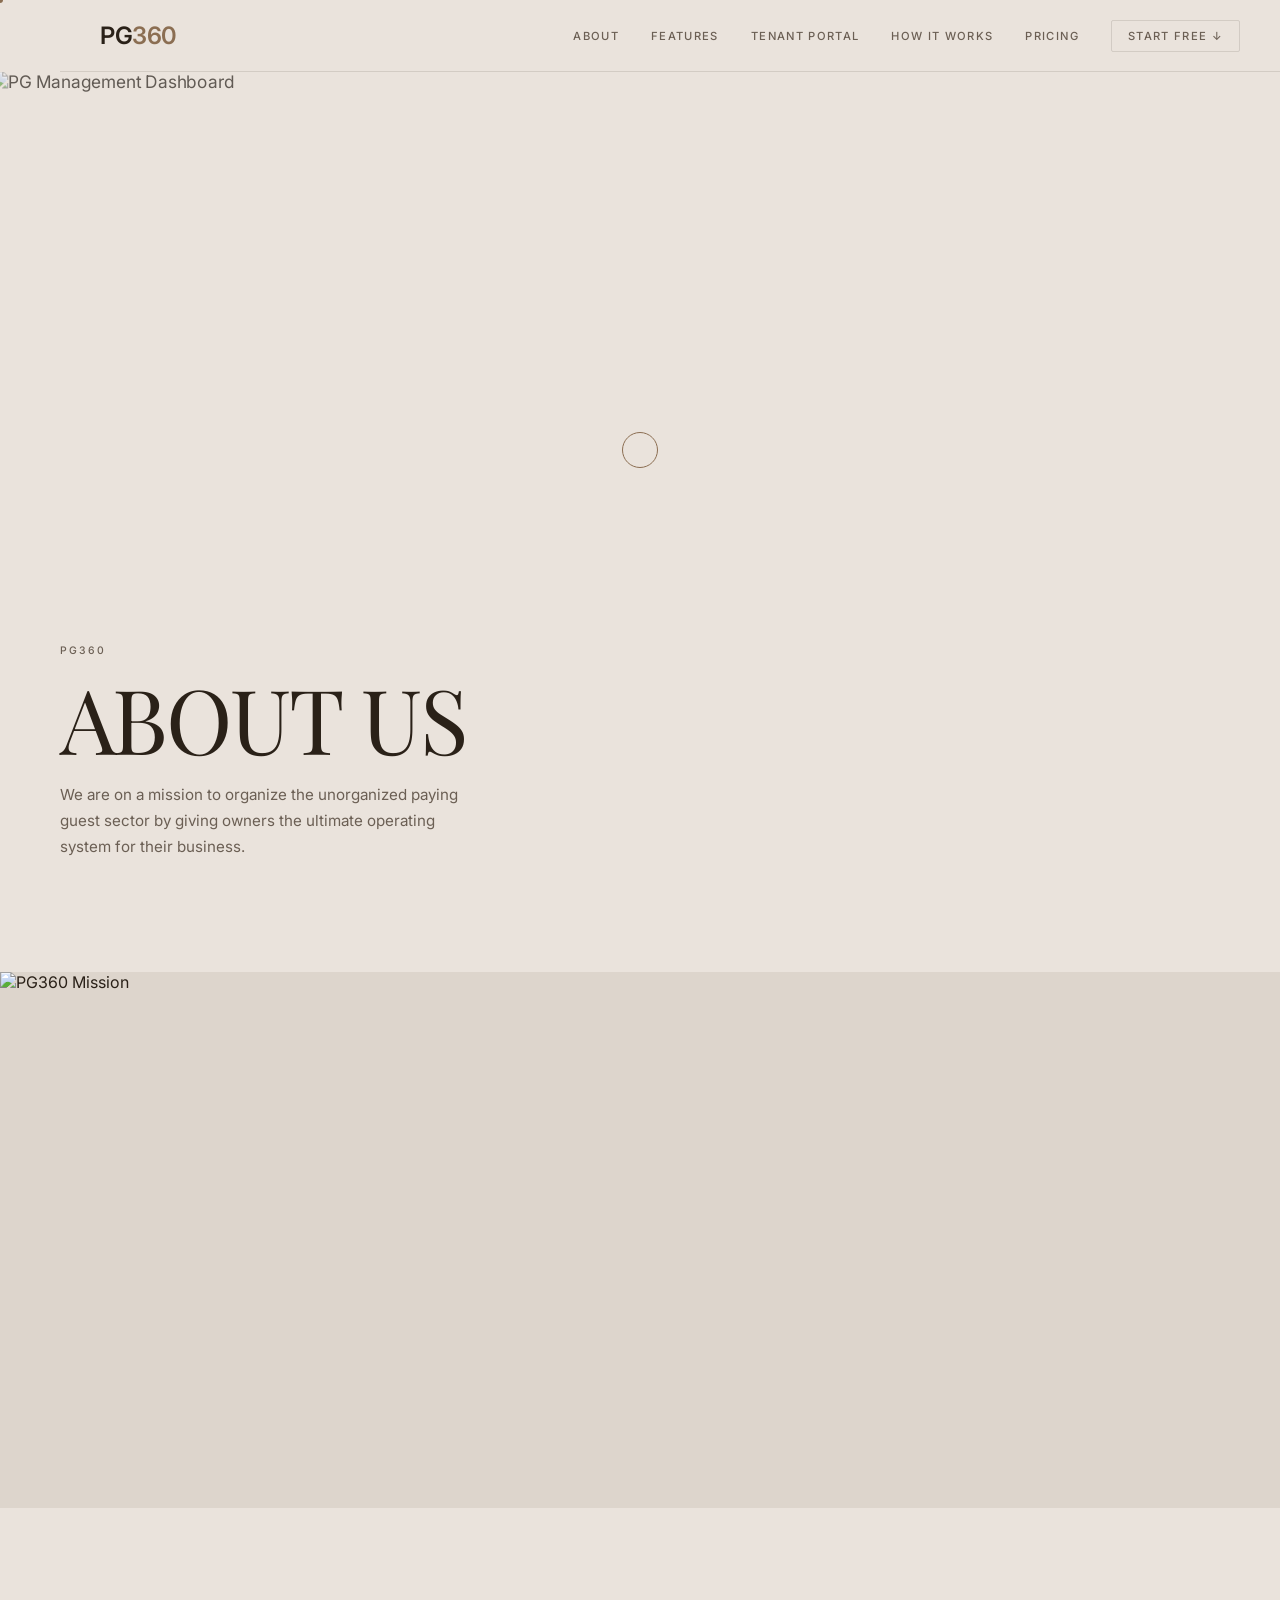
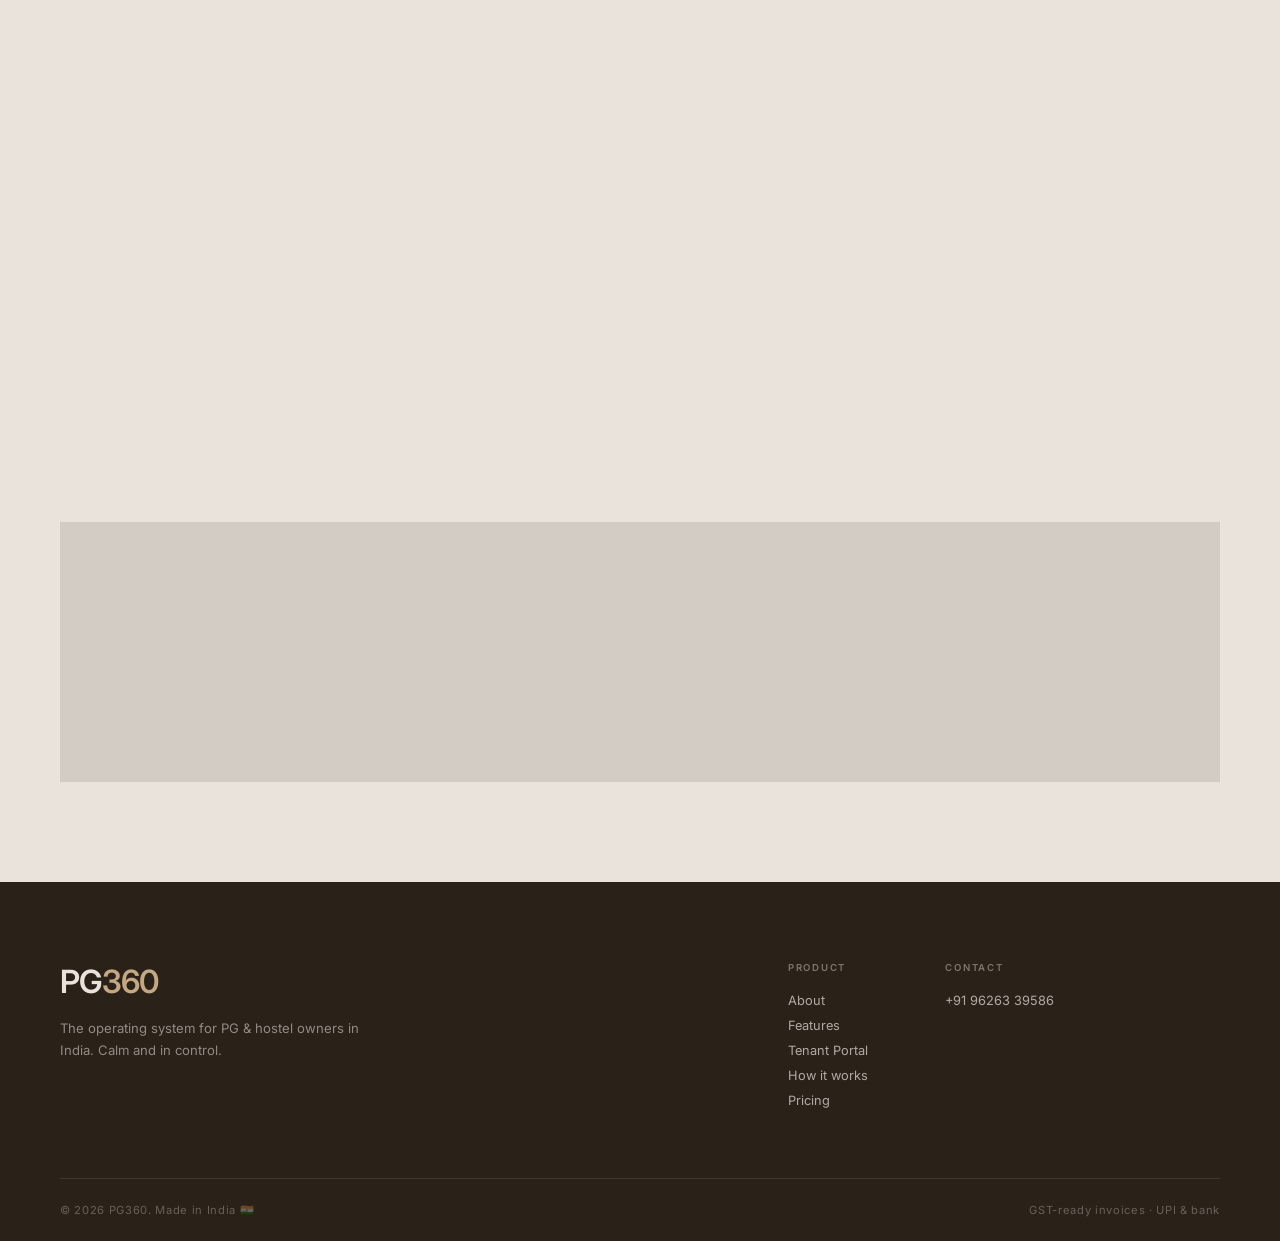
==== about.html @ a764a985 "Add files via upload" ====
<!DOCTYPE html>
<html lang="en">
<head>
  <meta charset="UTF-8">
  <meta name="viewport" content="width=device-width, initial-scale=1.0">
  <title>About Us — PG360 PG & Hostel Management</title>
  <meta name="description" content="Learn about PG360's mission to organize the unorganized PG sector by providing the best operating system for PG owners.">
  <link rel="preconnect" href="https://fonts.googleapis.com">
  <link rel="preconnect" href="https://fonts.gstatic.com" crossorigin>
  <link href="https://fonts.googleapis.com/css2?family=Inter:wght@300;400;500;600&family=Playfair+Display:wght@400;500;600&display=swap" rel="stylesheet">
  <link rel="stylesheet" href="style.css">
  <link rel="stylesheet" href="pages.css">
</head>
<body>

  <!-- Navigation -->
  <header class="navbar" id="navbar">
    <div class="nav-logo">
      <a href="index.html" id="nav-logo-link">PG<span>360</span></a>
    </div>
    <nav class="nav-links" id="nav-links">
      <a href="index.html#section-about" class="nav-link" id="nav-about">ABOUT</a>
      <a href="index.html#section-features" class="nav-link" id="nav-features">FEATURES</a>
      <a href="index.html#section-portal" class="nav-link" id="nav-portal">TENANT PORTAL</a>
      <a href="index.html#section-how" class="nav-link" id="nav-how">HOW IT WORKS</a>
      <a href="services.html" class="nav-link" id="nav-pricing">PRICING</a>
      <div class="nav-dropdown">
        <a href="contact.html" class="nav-link nav-cta" id="nav-contact">START FREE ↓</a>
        <div class="dropdown-menu">
          <a href="contact.html#demo" id="nav-demo">Book a Demo</a>
          <a href="contact.html#signin" id="nav-signin">Sign In</a>
        </div>
      </div>
    </nav>
    <button class="nav-hamburger" id="nav-hamburger" aria-label="Toggle menu">
      <span></span><span></span><span></span>
    </button>
  </header>

  <main class="main-content" style="margin-left: 0;"> <!-- Overriding sidebar margin for clean page -->
    <!-- Page Hero -->
    <section class="hero-section" id="section-hero">
      <div class="hero-bg">
        <img src="images/about-room.png" alt="PG Management Dashboard" class="hero-bg-img" id="hero-bg-img">
        <div class="hero-overlay"></div>
      </div>

      <div class="hero-text-overlay">
        <div class="hero-label">PG360</div>
        <h1 class="hero-title">ABOUT US</h1>
        <p class="hero-desc">We are on a mission to organize the unorganized paying guest sector by giving owners the ultimate operating system for their business.</p>
      </div>
    </section>

    <!-- Mission Section -->
    <section class="about-mission" id="section-mission">
      <div class="about-mission-img">
        <img src="images/hero-room.png" alt="PG360 Mission">
      </div>
      <div class="about-mission-content reveal">
        <div class="section-label">OUR MISSION</div>
        <h2>Redefining PG Management.</h2>
        <p>PG360 was born out of a simple observation: managing a PG is unnecessarily chaotic. For years, PG owners have had to rely on registers, complicated spreadsheets, endless WhatsApp groups, and sheer willpower.</p>
        <p>We believe that managing your property should be calm and entirely in your control. By blending intuitive design and automation, we created a dashboard that replaces the chaos, letting you focus on scaling your business and providing better service to your tenants.</p>
      </div>
    </section>

    <!-- Stats -->
    <section class="about-stats reveal">
      <div class="stat-item">
        <div class="stat-number">1000+</div>
        <div class="stat-label">PG OWNERS</div>
      </div>
      <div class="stat-item">
        <div class="stat-number">50K+</div>
        <div class="stat-label">ACTIVE TENANTS</div>
      </div>
      <div class="stat-item">
        <div class="stat-number">₹500Cr+</div>
        <div class="stat-label">RENT MANAGED</div>
      </div>
      <div class="stat-item">
        <div class="stat-number">24/7</div>
        <div class="stat-label">DEDICATED SUPPORT</div>
      </div>
    </section>

    <!-- Values Section -->
    <section class="about-values" id="section-values">
      <div class="about-values-header reveal">
        <div class="section-label">CORE VALUES</div>
        <h2>What Drives Us.</h2>
      </div>
      <div class="values-grid">
        <div class="value-card reveal">
          <span class="value-num">01</span>
          <h3>Simplicity First</h3>
          <p>Software shouldn't require a manual. We design our modules to be instantly understandable by anyone, regardless of their technical background.</p>
        </div>
        <div class="value-card reveal">
          <span class="value-num">02</span>
          <h3>Owner Empowerment</h3>
          <p>We build tools that put you in complete control of your finances, occupancy, and tenant satisfaction. No middleman, just clarity.</p>
        </div>
        <div class="value-card reveal">
          <span class="value-num">03</span>
          <h3>Tenant Experience</h3>
          <p>Happy tenants stay longer. That's why we built a beautiful portal for them to track dues, raise complaints, and fetch the WiFi password without bothering you.</p>
        </div>
      </div>
    </section>

    <!-- Footer -->
    <footer class="footer" id="footer">
      <div class="footer-inner">
        <div class="footer-brand">
          <div class="footer-logo">PG<span>360</span></div>
          <p>The operating system for PG & hostel owners in India. Calm and in control.</p>
        </div>
        <div class="footer-links">
          <div class="footer-col">
            <h5>PRODUCT</h5>
            <a href="index.html#section-about" id="footer-about">About</a>
            <a href="index.html#section-features" id="footer-features">Features</a>
            <a href="index.html#section-portal" id="footer-portal">Tenant Portal</a>
            <a href="index.html#section-how" id="footer-how">How it works</a>
            <a href="services.html" id="footer-pricing">Pricing</a>
          </div>
          <div class="footer-col">
            <h5>CONTACT</h5>
            <a href="tel:+919626339586" id="footer-phone">+91 96263 39586</a>
          </div>
          </div>
      </div>
      <div class="footer-bottom">
        <span>© 2026 PG360. Made in India 🇮🇳</span>
        <span>GST-ready invoices · UPI & bank</span>
      </div>
    </footer>
  </main>

  <script src="script.js"></script>
</body>
</html>
---- style.css ----
/* ===== RESET & ROOT ===== */
*, *::before, *::after {
  box-sizing: border-box;
  margin: 0;
  padding: 0;
}

:root {
  --bg: #EAE3DC;
  --bg-dark: #DDD5CC;
  --bg-darker: #D4CAC0;
  --text: #2A2118;
  --text-muted: #6B5F54;
  --text-light: #9A8F85;
  --accent: #8B6E52;
  --accent-light: #C4A882;
  --white: #F9F5F1;
  --border: rgba(42,33,24,0.12);

  --sidebar-w: 60px;
  --nav-h: 72px;

  --font-sans: 'Inter', sans-serif;
  --font-serif: 'Playfair Display', serif;

  --ease: cubic-bezier(0.25, 0.46, 0.45, 0.94);
  --ease-out: cubic-bezier(0.16, 1, 0.3, 1);
}

html {
  scroll-behavior: smooth;
  font-size: 16px;
}

body {
  font-family: var(--font-sans);
  background: var(--bg);
  color: var(--text);
  overflow-x: hidden;
  -webkit-font-smoothing: antialiased;
}

/* ===== SCROLLBAR ===== */
::-webkit-scrollbar { width: 4px; }
::-webkit-scrollbar-track { background: var(--bg); }
::-webkit-scrollbar-thumb { background: var(--accent-light); border-radius: 2px; }

/* ===== NAVBAR ===== */
.navbar {
  position: fixed;
  top: 0;
  left: var(--sidebar-w);
  right: 0;
  height: var(--nav-h);
  background: var(--bg);
  border-bottom: 1px solid var(--border);
  display: flex;
  align-items: center;
  justify-content: space-between;
  padding: 0 40px;
  z-index: 100;
  transition: box-shadow 0.3s var(--ease);
}

.navbar.scrolled {
  box-shadow: 0 2px 20px rgba(42,33,24,0.08);
}

.nav-logo a {
  font-family: var(--font-sans);
  font-weight: 600;
  font-size: 1.5rem;
  letter-spacing: -0.02em;
  color: var(--text);
  text-decoration: none;
}

.nav-logo a span {
  color: var(--accent);
}

.nav-links {
  display: flex;
  align-items: center;
  gap: 32px;
}

.nav-link {
  font-size: 0.7rem;
  font-weight: 500;
  letter-spacing: 0.12em;
  color: var(--text-muted);
  text-decoration: none;
  transition: color 0.3s var(--ease);
  position: relative;
}

.nav-link::after {
  content: '';
  position: absolute;
  bottom: -4px;
  left: 0;
  width: 0;
  height: 1px;
  background: var(--text);
  transition: width 0.3s var(--ease);
}

.nav-link:hover, .nav-link.active {
  color: var(--text);
}

.nav-link:hover::after, .nav-link.active::after {
  width: 100%;
}

.nav-cta {
  border: 1px solid var(--border);
  padding: 8px 16px;
  border-radius: 2px;
}

.nav-cta::after { display: none; }

.nav-dropdown {
  position: relative;
}

.dropdown-menu {
  position: absolute;
  top: calc(100% + 12px);
  right: 0;
  background: var(--bg);
  border: 1px solid var(--border);
  min-width: 180px;
  opacity: 0;
  visibility: hidden;
  transform: translateY(-8px);
  transition: all 0.3s var(--ease);
  z-index: 200;
}

.nav-dropdown:hover .dropdown-menu {
  opacity: 1;
  visibility: visible;
  transform: translateY(0);
}

.dropdown-menu a {
  display: block;
  padding: 12px 20px;
  font-size: 0.7rem;
  letter-spacing: 0.08em;
  color: var(--text-muted);
  text-decoration: none;
  border-bottom: 1px solid var(--border);
  transition: all 0.2s var(--ease);
}

.dropdown-menu a:last-child { border-bottom: none; }

.dropdown-menu a:hover {
  color: var(--text);
  background: var(--bg-dark);
  padding-left: 28px;
}

.nav-hamburger {
  display: none;
  flex-direction: column;
  gap: 5px;
  background: none;
  border: none;
  cursor: pointer;
  padding: 4px;
}

.nav-hamburger span {
  display: block;
  width: 22px;
  height: 1.5px;
  background: var(--text);
  transition: all 0.3s var(--ease);
}

/* ===== SIDEBAR ===== */
.sidebar {
  position: fixed;
  top: 0;
  left: 0;
  width: var(--sidebar-w);
  height: 100vh;
  background: var(--bg);
  border-right: 1px solid var(--border);
  display: flex;
  flex-direction: column;
  align-items: center;
  padding-top: calc(var(--nav-h) + 24px);
  gap: 4px;
  z-index: 90;
}

.sidebar-item {
  display: flex;
  flex-direction: column;
  align-items: center;
  gap: 4px;
  padding: 12px 8px;
  width: 100%;
  cursor: pointer;
  transition: all 0.3s var(--ease);
  position: relative;
}

.sidebar-item svg {
  width: 20px;
  height: 20px;
  color: var(--text-light);
  transition: color 0.3s var(--ease);
}

.sidebar-item span {
  font-size: 0.38rem;
  letter-spacing: 0.1em;
  color: var(--text-light);
  font-weight: 500;
  transition: color 0.3s var(--ease);
  writing-mode: horizontal-tb;
}

.sidebar-item::before {
  content: '';
  position: absolute;
  left: 0;
  top: 50%;
  transform: translateY(-50%);
  width: 2px;
  height: 0;
  background: var(--accent);
  transition: height 0.3s var(--ease);
}

.sidebar-item.active::before,
.sidebar-item:hover::before {
  height: 70%;
}

.sidebar-item.active svg,
.sidebar-item:hover svg {
  color: var(--accent);
}

.sidebar-item.active span,
.sidebar-item:hover span {
  color: var(--text);
}

/* ===== MAIN CONTENT ===== */
.main-content {
  margin-left: var(--sidebar-w);
  padding-top: var(--nav-h);
}

/* ===== HERO SECTION ===== */
.hero-section {
  position: relative;
  height: 100vh;
  min-height: 600px;
  overflow: hidden;
  display: flex;
  align-items: flex-end;
}

.hero-bg {
  position: absolute;
  inset: 0;
  overflow: hidden;
}

.hero-bg-img {
  width: 100%;
  height: 100%;
  object-fit: cover;
  object-position: center;
  transform: scale(1.05);
  transition: transform 8s var(--ease);
  filter: saturate(0.7);
}

.hero-section:hover .hero-bg-img {
  transform: scale(1.0);
}

.hero-overlay {
  position: absolute;
  inset: 0;
  background: linear-gradient(
    to bottom,
    rgba(234, 227, 220, 0.3) 0%,
    rgba(234, 227, 220, 0.1) 40%,
    rgba(234, 227, 220, 0.6) 80%,
    rgba(234, 227, 220, 0.95) 100%
  );
}

.hero-text-overlay {
  position: relative;
  z-index: 2;
  padding: 0 60px 80px;
  max-width: 700px;
}

.hero-label {
  font-size: 0.65rem;
  letter-spacing: 0.2em;
  color: var(--text-muted);
  font-weight: 500;
  margin-bottom: 16px;
  opacity: 0;
  transform: translateY(20px);
  animation: fadeUp 0.8s var(--ease-out) 0.3s forwards;
}

.hero-title {
  font-family: var(--font-serif);
  font-size: clamp(3.5rem, 7vw, 6rem);
  font-weight: 400;
  line-height: 1.0;
  color: var(--text);
  letter-spacing: -0.02em;
  margin-bottom: 20px;
  opacity: 0;
  transform: translateY(20px);
  animation: fadeUp 0.8s var(--ease-out) 0.5s forwards;
}

.hero-desc {
  font-size: 0.95rem;
  line-height: 1.7;
  color: var(--text-muted);
  max-width: 420px;
  margin-bottom: 32px;
  opacity: 0;
  transform: translateY(20px);
  animation: fadeUp 0.8s var(--ease-out) 0.7s forwards;
}

.hero-cta {
  display: inline-block;
  padding: 14px 36px;
  background: var(--text);
  color: var(--bg);
  font-size: 0.7rem;
  letter-spacing: 0.12em;
  font-weight: 500;
  text-decoration: none;
  transition: all 0.3s var(--ease);
  opacity: 0;
  transform: translateY(20px);
  animation: fadeUp 0.8s var(--ease-out) 0.9s forwards;
}

.hero-cta:hover {
  background: var(--accent);
  transform: translateY(-2px);
  box-shadow: 0 8px 24px rgba(42,33,24,0.2);
}

.scroll-indicator {
  position: absolute;
  bottom: 32px;
  left: 60px;
  z-index: 2;
  font-size: 0.7rem;
  letter-spacing: 0.12em;
  color: var(--text-muted);
  animation: bounce 2s infinite;
}

/* ===== FEATURE SECTION (AMENITIES) ===== */
.feature-section {
  padding: 100px 60px;
  background: var(--bg);
}

.feature-split {
  display: grid;
  grid-template-columns: 1fr 1fr;
  gap: 60px;
  margin-bottom: 80px;
  padding-bottom: 60px;
  border-bottom: 1px solid var(--border);
}

.feature-title {
  font-size: clamp(2.5rem, 5vw, 4rem);
  font-weight: 300;
  letter-spacing: 0.05em;
  color: var(--text);
  line-height: 1;
  align-self: end;
}

.feature-tagline {
  font-family: var(--font-serif);
  font-size: 1.1rem;
  color: var(--text-muted);
  font-style: italic;
  margin-bottom: 16px;
}

.feature-desc {
  font-size: 0.9rem;
  line-height: 1.8;
  color: var(--text-muted);
  align-self: end;
}

.amenities-grid {
  display: grid;
  grid-template-columns: repeat(3, 1fr);
  gap: 1px;
  background: var(--border);
}

.amenity-card {
  background: var(--bg);
  padding: 48px 36px;
  transition: all 0.4s var(--ease);
  cursor: default;
}

.amenity-card:hover {
  background: var(--bg-dark);
  transform: translateY(-4px);
}

.amenity-icon {
  width: 40px;
  height: 40px;
  margin-bottom: 24px;
}

.amenity-icon svg {
  width: 100%;
  height: 100%;
  color: var(--accent);
}

.amenity-card h3 {
  font-size: 0.8rem;
  letter-spacing: 0.1em;
  font-weight: 600;
  margin-bottom: 12px;
  color: var(--text);
}

.amenity-card p {
  font-size: 0.82rem;
  line-height: 1.7;
  color: var(--text-muted);
}

/* ===== DINING SECTION ===== */
.dining-section {
  display: flex;
  align-items: flex-start;
  background: var(--bg-dark);
}

.dining-image-wrap {
  position: sticky;
  top: 0;
  width: 50%;
  height: 100vh;
  overflow: hidden;
}

.dining-image-wrap img {
  width: 100%;
  height: 100%;
  object-fit: cover;
  transition: transform 0.8s var(--ease);
}

.dining-image-wrap:hover img {
  transform: scale(1.03);
}

.dining-content {
  width: 50%;
  padding: 80px 60px 80px 80px;
  display: flex;
  flex-direction: column;
  justify-content: center;
  min-height: 100vh;
}

.section-label {
  font-size: 0.62rem;
  letter-spacing: 0.2em;
  font-weight: 600;
  color: var(--accent);
  margin-bottom: 20px;
}

.dining-content h2 {
  font-family: var(--font-serif);
  font-size: clamp(2rem, 4vw, 3.2rem);
  font-weight: 400;
  line-height: 1.15;
  color: var(--text);
  margin-bottom: 24px;
  letter-spacing: -0.01em;
}

.dining-content p {
  font-size: 0.88rem;
  line-height: 1.8;
  color: var(--text-muted);
  margin-bottom: 32px;
}

.dining-features {
  list-style: none;
  display: flex;
  flex-direction: column;
  gap: 10px;
}

.dining-features li {
  font-size: 0.78rem;
  letter-spacing: 0.06em;
  color: var(--text-muted);
}

/* ===== SECURITY SECTION ===== */
.security-section {
  padding: 100px 60px;
  background: var(--text);
}

.security-content .section-label {
  color: var(--accent-light);
}

.security-content h2 {
  font-family: var(--font-serif);
  font-size: clamp(2.5rem, 5vw, 4rem);
  font-weight: 400;
  color: var(--bg);
  line-height: 1.1;
  margin-bottom: 20px;
  letter-spacing: -0.02em;
}

.security-content > p {
  font-size: 0.9rem;
  line-height: 1.8;
  color: var(--bg-darker);
  max-width: 560px;
  margin-bottom: 60px;
}

.security-grid {
  display: grid;
  grid-template-columns: repeat(4, 1fr);
  gap: 1px;
  background: rgba(249,245,241,0.1);
}

.security-item {
  background: var(--text);
  padding: 40px 32px;
  border-top: 1px solid rgba(249,245,241,0.1);
  transition: background 0.3s var(--ease);
}

.security-item:hover {
  background: #3a3020;
}

.sec-num {
  display: block;
  font-size: 0.62rem;
  letter-spacing: 0.15em;
  color: var(--accent-light);
  margin-bottom: 16px;
  font-weight: 600;
}

.security-item h4 {
  font-size: 0.78rem;
  letter-spacing: 0.08em;
  color: var(--bg);
  margin-bottom: 12px;
  font-weight: 600;
}

.security-item p {
  font-size: 0.78rem;
  line-height: 1.7;
  color: var(--bg-darker);
}

/* ===== COMMON AREA SECTION ===== */
.common-section {
  display: grid;
  grid-template-columns: 1fr 1fr;
  min-height: 550px;
  background: var(--bg);
}

.common-content {
  padding: 80px 60px;
  display: flex;
  flex-direction: column;
  justify-content: center;
}

.common-content h2 {
  font-family: var(--font-serif);
  font-size: clamp(2rem, 4vw, 3rem);
  font-weight: 400;
  line-height: 1.15;
  color: var(--text);
  margin-bottom: 24px;
  letter-spacing: -0.01em;
}

.common-content p {
  font-size: 0.88rem;
  line-height: 1.8;
  color: var(--text-muted);
  margin-bottom: 36px;
}

.cta-btn {
  display: inline-block;
  font-size: 0.7rem;
  letter-spacing: 0.12em;
  font-weight: 500;
  color: var(--text);
  text-decoration: none;
  border-bottom: 1px solid var(--text);
  padding-bottom: 4px;
  transition: all 0.3s var(--ease);
  align-self: flex-start;
}

.cta-btn:hover {
  color: var(--accent);
  border-color: var(--accent);
  letter-spacing: 0.18em;
}

.cta-btn-light {
  color: var(--bg);
  border-color: var(--bg);
}

.cta-btn-light:hover {
  color: var(--accent-light);
  border-color: var(--accent-light);
}

.common-image-wrap {
  overflow: hidden;
}

.common-image-wrap img {
  width: 100%;
  height: 100%;
  object-fit: cover;
  transition: transform 0.8s var(--ease);
}

.common-image-wrap:hover img {
  transform: scale(1.03);
}

/* ===== HOUSEKEEPING SECTION ===== */
.housekeeping-section {
  padding: 100px 60px;
  background: var(--bg-dark);
}

.hk-inner {
  max-width: 1100px;
}

.hk-header {
  margin-bottom: 60px;
  padding-bottom: 48px;
  border-bottom: 1px solid var(--border);
  display: flex;
  flex-direction: column;
  gap: 12px;
}

.hk-header h2 {
  font-family: var(--font-serif);
  font-size: clamp(2.5rem, 5vw, 4rem);
  font-weight: 400;
  color: var(--text);
  letter-spacing: -0.02em;
}

.hk-items {
  display: grid;
  grid-template-columns: repeat(4, 1fr);
  gap: 40px;
}

.hk-item {
  display: flex;
  flex-direction: column;
  gap: 12px;
}

.hk-number {
  font-size: 0.62rem;
  letter-spacing: 0.15em;
  color: var(--accent);
  font-weight: 600;
}

.hk-item h4 {
  font-size: 0.78rem;
  letter-spacing: 0.08em;
  color: var(--text);
  font-weight: 600;
}

.hk-item p {
  font-size: 0.78rem;
  line-height: 1.7;
  color: var(--text-muted);
}

/* ===== SUPPORT SECTION ===== */
.support-section {
  padding: 100px 60px;
  background: var(--accent);
}

.support-inner {
  display: grid;
  grid-template-columns: 1fr 1fr;
  gap: 80px;
  align-items: center;
}

.support-text .section-label {
  color: var(--accent-light);
}

.support-text h2 {
  font-family: var(--font-serif);
  font-size: clamp(2.2rem, 4vw, 3.2rem);
  font-weight: 400;
  color: var(--white);
  line-height: 1.15;
  margin-bottom: 20px;
  letter-spacing: -0.01em;
}

.support-text p {
  font-size: 0.88rem;
  line-height: 1.8;
  color: rgba(249,245,241,0.75);
  margin-bottom: 36px;
}

.support-cards {
  display: flex;
  flex-direction: column;
  gap: 1px;
  background: rgba(249,245,241,0.2);
}

.support-card {
  background: rgba(249,245,241,0.08);
  padding: 28px 32px;
  display: flex;
  gap: 20px;
  align-items: flex-start;
  transition: background 0.3s var(--ease);
}

.support-card:hover {
  background: rgba(249,245,241,0.15);
}

.support-card-icon {
  font-size: 1.4rem;
  flex-shrink: 0;
}

.support-card h4 {
  font-size: 0.78rem;
  letter-spacing: 0.08em;
  color: var(--white);
  margin-bottom: 6px;
  font-weight: 600;
}

.support-card p {
  font-size: 0.78rem;
  line-height: 1.6;
  color: rgba(249,245,241,0.7);
  margin: 0;
}

/* ===== FOOTER ===== */
.footer {
  background: var(--text);
  padding: 80px 60px 0;
}

.footer-inner {
  display: grid;
  grid-template-columns: 1.5fr 1fr;
  gap: 80px;
  padding-bottom: 60px;
  border-bottom: 1px solid rgba(249,245,241,0.1);
}

.footer-logo {
  font-size: 2rem;
  font-weight: 600;
  letter-spacing: -0.02em;
  color: var(--bg);
  margin-bottom: 16px;
}

.footer-logo span {
  color: var(--accent-light);
}

.footer-brand p {
  font-size: 0.82rem;
  line-height: 1.7;
  color: rgba(249,245,241,0.5);
  max-width: 300px;
}

.footer-links {
  display: grid;
  grid-template-columns: repeat(3, 1fr);
  gap: 40px;
}

.footer-col h5 {
  font-size: 0.6rem;
  letter-spacing: 0.18em;
  color: rgba(249,245,241,0.4);
  margin-bottom: 20px;
  font-weight: 600;
}

.footer-col a {
  display: block;
  font-size: 0.8rem;
  color: rgba(249,245,241,0.65);
  text-decoration: none;
  margin-bottom: 10px;
  transition: color 0.2s var(--ease);
}

.footer-col a:hover {
  color: var(--accent-light);
}

.footer-bottom {
  display: flex;
  justify-content: space-between;
  align-items: center;
  padding: 24px 0;
  font-size: 0.7rem;
  letter-spacing: 0.06em;
  color: rgba(249,245,241,0.3);
}

/* ===== ANIMATIONS ===== */
@keyframes fadeUp {
  to {
    opacity: 1;
    transform: translateY(0);
  }
}

@keyframes bounce {
  0%, 100% { transform: translateY(0); }
  50% { transform: translateY(6px); }
}

/* ===== SCROLL REVEAL ===== */
.reveal {
  opacity: 0;
  transform: translateY(40px) scale(0.96);
  filter: blur(8px);
  transition: all 1.2s cubic-bezier(0.16, 1, 0.3, 1);
}

.reveal.visible {
  opacity: 1;
  transform: translateY(0) scale(1);
  filter: blur(0);
}

/* ===== CUSTOM CURSOR & MAGNETIC ===== */
@media (pointer: fine) {
  body { cursor: none; }
  a, button, input, select, textarea, .sidebar-item, .property-card, .amenity-card { cursor: none; }
  
  .custom-cursor-dot {
    position: fixed;
    top: 0;
    left: 0;
    width: 6px;
    height: 6px;
    background: var(--accent);
    border-radius: 50%;
    pointer-events: none;
    z-index: 9999;
    transform: translate(-50%, -50%);
    transition: width 0.2s, height 0.2s, background 0.2s;
  }

  .custom-cursor-ring {
    position: fixed;
    top: 0;
    left: 0;
    width: 36px;
    height: 36px;
    border: 1.5px solid var(--accent);
    border-radius: 50%;
    pointer-events: none;
    z-index: 9998;
    transform: translate(-50%, -50%);
    transition: width 0.3s, height 0.3s, border-color 0.3s, background-color 0.3s;
    transition-timing-function: cubic-bezier(0.16, 1, 0.3, 1);
    box-sizing: border-box;
  }
  
  .custom-cursor-ring.hover {
    width: 60px;
    height: 60px;
    background-color: rgba(139, 110, 82, 0.1);
    border-color: transparent;
  }
}

.magnetic {
  display: inline-block;
  transition: transform 0.3s cubic-bezier(0.16, 1, 0.3, 1);
}

/* ===== RESPONSIVE ===== */
@media (max-width: 1100px) {
  .amenities-grid {
    grid-template-columns: repeat(2, 1fr);
  }

  .security-grid {
    grid-template-columns: repeat(2, 1fr);
  }

  .hk-items {
    grid-template-columns: repeat(2, 1fr);
  }
}

@media (max-width: 900px) {
  :root {
    --sidebar-w: 0px;
    --nav-h: 64px;
  }

  .sidebar {
    display: none;
  }

  .navbar {
    left: 0;
    padding: 0 24px;
  }

  .nav-links {
    display: none;
    position: fixed;
    top: var(--nav-h);
    left: 0;
    right: 0;
    background: var(--bg);
    flex-direction: column;
    padding: 24px;
    gap: 16px;
    border-bottom: 1px solid var(--border);
    z-index: 99;
  }

  .nav-links.open {
    display: flex;
  }

  .nav-hamburger {
    display: flex;
  }

  .hero-text-overlay {
    padding: 0 24px 60px;
  }

  .feature-section { padding: 60px 24px; }
  .feature-split { grid-template-columns: 1fr; gap: 24px; }

  .dining-section { grid-template-columns: 1fr; }
  .dining-content { padding: 48px 24px; }

  .security-section { padding: 60px 24px; }

  .common-section { grid-template-columns: 1fr; }
  .common-content { padding: 48px 24px; }

  .housekeeping-section { padding: 60px 24px; }
  .hk-items { grid-template-columns: 1fr 1fr; }

  .support-section { padding: 60px 24px; }
  .support-inner { grid-template-columns: 1fr; gap: 40px; }

  .footer { padding: 60px 24px 0; }
  .footer-inner { grid-template-columns: 1fr; gap: 40px; }
  .footer-links { grid-template-columns: repeat(3, 1fr); }

  .footer-bottom { flex-direction: column; gap: 8px; text-align: center; }
}

@media (max-width: 600px) {
  .amenities-grid { grid-template-columns: 1fr; }
  .security-grid { grid-template-columns: 1fr; }
  .hk-items { grid-template-columns: 1fr; }
  .footer-links { grid-template-columns: 1fr 1fr; }
}
---- pages.css ----
/* ===== PAGES.CSS — Additional styles for inner pages ===== */

/* ===== PAGE HERO ===== */
.page-hero {
  padding: 80px 60px 60px;
  border-bottom: 1px solid var(--border);
  background: var(--bg);
}

.page-hero-split {
  display: grid;
  grid-template-columns: 1fr 1fr;
  gap: 60px;
  align-items: end;
}

.page-hero-title {
  font-size: clamp(3rem, 7vw, 6rem);
  font-weight: 300;
  letter-spacing: 0.06em;
  color: var(--text);
  line-height: 0.9;
}

.page-hero-right p {
  font-size: 0.95rem;
  line-height: 1.8;
  color: var(--text-muted);
  max-width: 480px;
}

/* ===== SERVICES LIST ===== */
.services-list {
  background: var(--bg);
}

.service-row {
  display: grid;
  grid-template-columns: 1fr 1fr;
  min-height: 520px;
  border-bottom: 1px solid var(--border);
}

.service-row-reverse {
  direction: rtl;
}

.service-row-reverse > * {
  direction: ltr;
}

.service-img {
  overflow: hidden;
}

.service-img img {
  width: 100%;
  height: 100%;
  object-fit: cover;
  transition: transform 0.8s var(--ease);
}

.service-img:hover img {
  transform: scale(1.04);
}

.service-content {
  padding: 60px 60px;
  display: flex;
  flex-direction: column;
  justify-content: center;
  background: var(--bg-dark);
}

.service-content h2 {
  font-family: var(--font-serif);
  font-size: clamp(1.8rem, 3vw, 2.6rem);
  font-weight: 400;
  color: var(--text);
  margin-bottom: 20px;
  letter-spacing: -0.01em;
  line-height: 1.2;
}

.service-content p {
  font-size: 0.88rem;
  line-height: 1.8;
  color: var(--text-muted);
  margin-bottom: 28px;
}

.service-features {
  list-style: none;
  display: flex;
  flex-direction: column;
  gap: 10px;
}

.service-features li {
  font-size: 0.78rem;
  color: var(--text-muted);
  padding-left: 0;
  padding-bottom: 10px;
  border-bottom: 1px solid var(--border);
}

.service-features li:last-child {
  border-bottom: none;
  padding-bottom: 0;
}

/* ===== PRICING SECTION ===== */
.pricing-section {
  padding: 100px 60px;
  background: var(--bg-dark);
}

.pricing-header {
  text-align: center;
  margin-bottom: 64px;
}

.pricing-header .section-label {
  justify-content: center;
  display: block;
  text-align: center;
  margin-bottom: 16px;
}

.pricing-header h2 {
  font-family: var(--font-serif);
  font-size: clamp(2rem, 4vw, 3rem);
  font-weight: 400;
  color: var(--text);
  letter-spacing: -0.02em;
  margin-bottom: 12px;
}

.pricing-header p {
  font-size: 0.88rem;
  color: var(--text-muted);
}

.pricing-grid {
  display: grid;
  grid-template-columns: repeat(3, 1fr);
  gap: 1px;
  background: var(--border);
  max-width: 960px;
  margin: 0 auto;
}

.pricing-card {
  background: var(--bg);
  padding: 48px 40px;
  position: relative;
  transition: all 0.3s var(--ease);
}

.pricing-card:hover {
  transform: translateY(-4px);
  box-shadow: 0 12px 40px rgba(42,33,24,0.12);
  z-index: 1;
}

.pricing-card-featured {
  background: var(--text);
}

.pricing-badge {
  position: absolute;
  top: -1px;
  left: 40px;
  background: var(--accent);
  color: var(--bg);
  font-size: 0.55rem;
  letter-spacing: 0.15em;
  font-weight: 600;
  padding: 5px 12px;
}

.pricing-plan-name {
  font-size: 0.65rem;
  letter-spacing: 0.18em;
  color: var(--text-light);
  font-weight: 600;
  margin-bottom: 20px;
}

.pricing-card-featured .pricing-plan-name {
  color: rgba(249,245,241,0.5);
}

.pricing-amount {
  font-family: var(--font-serif);
  font-size: 2.4rem;
  color: var(--text);
  margin-bottom: 6px;
  letter-spacing: -0.02em;
}

.pricing-card-featured .pricing-amount {
  color: var(--bg);
}

.pricing-amount span {
  font-family: var(--font-sans);
  font-size: 0.8rem;
  color: var(--text-light);
  font-weight: 400;
}

.pricing-card-featured .pricing-amount span {
  color: rgba(249,245,241,0.5);
}

.pricing-sharing {
  font-size: 0.72rem;
  color: var(--text-muted);
  margin-bottom: 32px;
  padding-bottom: 32px;
  border-bottom: 1px solid var(--border);
  letter-spacing: 0.06em;
}

.pricing-card-featured .pricing-sharing {
  color: rgba(249,245,241,0.5);
  border-color: rgba(249,245,241,0.1);
}

.pricing-features {
  list-style: none;
  margin-bottom: 40px;
  display: flex;
  flex-direction: column;
  gap: 12px;
}

.pricing-features li {
  font-size: 0.78rem;
  color: var(--text-muted);
}

.pricing-card-featured .pricing-features li {
  color: rgba(249,245,241,0.7);
}

.pricing-cta {
  display: block;
  text-align: center;
  padding: 14px 0;
  border: 1px solid var(--text);
  font-size: 0.65rem;
  letter-spacing: 0.12em;
  font-weight: 600;
  color: var(--text);
  text-decoration: none;
  transition: all 0.3s var(--ease);
}

.pricing-cta:hover {
  background: var(--text);
  color: var(--bg);
}

.pricing-cta-light {
  border-color: rgba(249,245,241,0.3);
  color: var(--bg);
}

.pricing-cta-light:hover {
  background: var(--accent);
  border-color: var(--accent);
  color: var(--bg);
}

/* ===== PROPERTIES PAGE ===== */
.properties-filters {
  padding: 40px 60px;
  display: flex;
  gap: 12px;
  flex-wrap: wrap;
  border-bottom: 1px solid var(--border);
}

.filter-btn {
  padding: 10px 24px;
  border: 1px solid var(--border);
  background: transparent;
  font-size: 0.65rem;
  letter-spacing: 0.12em;
  font-weight: 500;
  color: var(--text-muted);
  cursor: pointer;
  transition: all 0.25s var(--ease);
  font-family: var(--font-sans);
}

.filter-btn:hover, .filter-btn.active {
  background: var(--text);
  color: var(--bg);
  border-color: var(--text);
}

.properties-grid-section {
  padding: 60px 60px 100px;
  background: var(--bg);
}

.properties-grid {
  display: grid;
  grid-template-columns: repeat(3, 1fr);
  gap: 1px;
  background: var(--border);
}

.property-card {
  background: var(--bg);
  overflow: hidden;
  cursor: pointer;
  transition: all 0.3s var(--ease);
}

.property-card:hover {
  box-shadow: 0 8px 32px rgba(42,33,24,0.12);
  z-index: 1;
}

.property-card-img {
  height: 240px;
  overflow: hidden;
}

.property-card-img img {
  width: 100%;
  height: 100%;
  object-fit: cover;
  transition: transform 0.6s var(--ease);
  filter: saturate(0.8);
}

.property-card:hover .property-card-img img {
  transform: scale(1.06);
  filter: saturate(1);
}

.property-card-body {
  padding: 28px 28px 32px;
}

.property-card-tag {
  font-size: 0.58rem;
  letter-spacing: 0.15em;
  font-weight: 600;
  color: var(--accent);
  margin-bottom: 10px;
  display: block;
}

.property-card-body h3 {
  font-family: var(--font-serif);
  font-size: 1.2rem;
  color: var(--text);
  margin-bottom: 8px;
  font-weight: 400;
}

.property-card-body p {
  font-size: 0.78rem;
  color: var(--text-muted);
  line-height: 1.6;
  margin-bottom: 20px;
}

.property-card-footer {
  display: flex;
  justify-content: space-between;
  align-items: center;
  padding-top: 16px;
  border-top: 1px solid var(--border);
}

.property-price {
  font-size: 0.9rem;
  font-weight: 600;
  color: var(--text);
}

.property-price span {
  font-size: 0.7rem;
  font-weight: 400;
  color: var(--text-muted);
}

.property-link {
  font-size: 0.65rem;
  letter-spacing: 0.1em;
  font-weight: 500;
  color: var(--text-muted);
  text-decoration: none;
  transition: color 0.2s;
}

.property-link:hover {
  color: var(--accent);
}

/* ===== ABOUT PAGE ===== */
.about-mission {
  display: grid;
  grid-template-columns: 1fr 1fr;
  min-height: 520px;
  background: var(--bg-dark);
}

.about-mission-img {
  overflow: hidden;
}

.about-mission-img img {
  width: 100%;
  height: 100%;
  object-fit: cover;
}

.about-mission-content {
  padding: 80px 60px;
  display: flex;
  flex-direction: column;
  justify-content: center;
}

.about-mission-content h2 {
  font-family: var(--font-serif);
  font-size: clamp(2rem, 3.5vw, 3rem);
  font-weight: 400;
  color: var(--text);
  line-height: 1.15;
  margin-bottom: 24px;
  letter-spacing: -0.01em;
}

.about-mission-content p {
  font-size: 0.88rem;
  line-height: 1.8;
  color: var(--text-muted);
  margin-bottom: 20px;
}

.about-stats {
  padding: 80px 60px;
  background: var(--text);
  display: grid;
  grid-template-columns: repeat(4, 1fr);
  gap: 1px;
  background-color: var(--text);
}

.stat-item {
  background: var(--text);
  padding: 48px 40px;
  text-align: left;
  border-right: 1px solid rgba(249,245,241,0.08);
}

.stat-item:last-child {
  border-right: none;
}

.stat-number {
  font-family: var(--font-serif);
  font-size: 3.5rem;
  color: var(--bg);
  line-height: 1;
  margin-bottom: 12px;
  letter-spacing: -0.03em;
}

.stat-label {
  font-size: 0.65rem;
  letter-spacing: 0.15em;
  font-weight: 600;
  color: rgba(249,245,241,0.4);
}

.about-values {
  padding: 100px 60px;
  background: var(--bg);
}

.about-values-header {
  margin-bottom: 60px;
}

.about-values-header h2 {
  font-family: var(--font-serif);
  font-size: clamp(2.5rem, 5vw, 4rem);
  font-weight: 400;
  color: var(--text);
  letter-spacing: -0.02em;
}

.values-grid {
  display: grid;
  grid-template-columns: repeat(3, 1fr);
  gap: 1px;
  background: var(--border);
}

.value-card {
  background: var(--bg);
  padding: 48px 36px;
  transition: background 0.3s var(--ease);
}

.value-card:hover {
  background: var(--bg-dark);
}

.value-num {
  font-size: 0.62rem;
  letter-spacing: 0.18em;
  color: var(--accent);
  font-weight: 600;
  margin-bottom: 20px;
  display: block;
}

.value-card h3 {
  font-family: var(--font-serif);
  font-size: 1.3rem;
  color: var(--text);
  font-weight: 400;
  margin-bottom: 14px;
}

.value-card p {
  font-size: 0.82rem;
  line-height: 1.7;
  color: var(--text-muted);
}

/* ===== GALLERY PAGE ===== */
.gallery-grid-section {
  padding: 60px;
  background: var(--bg);
}

.gallery-masonry {
  display: grid;
  grid-template-columns: repeat(3, 1fr);
  gap: 1px;
  background: var(--border);
}

.gallery-item {
  overflow: hidden;
  cursor: pointer;
  position: relative;
}

.gallery-item img {
  width: 100%;
  height: 280px;
  object-fit: cover;
  display: block;
  transition: transform 0.6s var(--ease), filter 0.4s var(--ease);
  filter: saturate(0.75);
}

.gallery-item:nth-child(2) img { height: 360px; }
.gallery-item:nth-child(5) img { height: 360px; }

.gallery-item:hover img {
  transform: scale(1.06);
  filter: saturate(1);
}

.gallery-item-overlay {
  position: absolute;
  inset: 0;
  background: rgba(42,33,24,0);
  display: flex;
  align-items: flex-end;
  padding: 24px;
  transition: background 0.3s var(--ease);
}

.gallery-item:hover .gallery-item-overlay {
  background: rgba(42,33,24,0.4);
}

.gallery-item-label {
  font-size: 0.65rem;
  letter-spacing: 0.15em;
  color: var(--bg);
  font-weight: 600;
  opacity: 0;
  transform: translateY(8px);
  transition: all 0.3s var(--ease);
}

.gallery-item:hover .gallery-item-label {
  opacity: 1;
  transform: translateY(0);
}

/* ===== CONTACT PAGE ===== */
.contact-section {
  display: grid;
  grid-template-columns: 1fr 1fr;
  min-height: 600px;
  background: var(--bg);
}

.contact-info {
  padding: 80px 60px;
  display: flex;
  flex-direction: column;
  justify-content: space-between;
  background: var(--bg-dark);
}

.contact-info-header h2 {
  font-family: var(--font-serif);
  font-size: clamp(2rem, 3.5vw, 3rem);
  font-weight: 400;
  color: var(--text);
  margin-bottom: 20px;
  letter-spacing: -0.01em;
}

.contact-info-header p {
  font-size: 0.88rem;
  line-height: 1.8;
  color: var(--text-muted);
  margin-bottom: 40px;
}

.contact-details {
  display: flex;
  flex-direction: column;
  gap: 28px;
}

.contact-detail-item h5 {
  font-size: 0.62rem;
  letter-spacing: 0.15em;
  font-weight: 600;
  color: var(--accent);
  margin-bottom: 6px;
}

.contact-detail-item a,
.contact-detail-item p {
  font-size: 0.9rem;
  color: var(--text);
  text-decoration: none;
  transition: color 0.2s;
  line-height: 1.6;
}

.contact-detail-item a:hover {
  color: var(--accent);
}

.contact-form-section {
  padding: 80px 60px;
}

.contact-form-section h3 {
  font-size: 0.7rem;
  letter-spacing: 0.15em;
  font-weight: 600;
  color: var(--text);
  margin-bottom: 36px;
}

.contact-form {
  display: flex;
  flex-direction: column;
  gap: 20px;
}

.form-group {
  display: flex;
  flex-direction: column;
  gap: 8px;
}

.form-group label {
  font-size: 0.62rem;
  letter-spacing: 0.12em;
  font-weight: 600;
  color: var(--text-muted);
}

.form-group input,
.form-group select,
.form-group textarea {
  width: 100%;
  padding: 14px 16px;
  border: 1px solid var(--border);
  background: var(--bg);
  font-family: var(--font-sans);
  font-size: 0.85rem;
  color: var(--text);
  outline: none;
  transition: border-color 0.25s var(--ease);
  -webkit-appearance: none;
}

.form-group input:focus,
.form-group select:focus,
.form-group textarea:focus {
  border-color: var(--accent);
}

.form-group textarea {
  resize: vertical;
  min-height: 100px;
}

.form-row {
  display: grid;
  grid-template-columns: 1fr 1fr;
  gap: 16px;
}

.form-submit {
  padding: 16px 36px;
  background: var(--text);
  color: var(--bg);
  border: none;
  font-family: var(--font-sans);
  font-size: 0.7rem;
  letter-spacing: 0.12em;
  font-weight: 600;
  cursor: pointer;
  transition: all 0.3s var(--ease);
  align-self: flex-start;
}

.form-submit:hover {
  background: var(--accent);
  transform: translateY(-2px);
}

/* ===== RESPONSIVE ===== */
@media (max-width: 900px) {
  .page-hero { padding: 60px 24px 40px; }
  .page-hero-split { grid-template-columns: 1fr; gap: 24px; }

  .service-row { grid-template-columns: 1fr; direction: ltr; }
  .service-row-reverse { direction: ltr; }
  .service-content { padding: 40px 24px; }

  .pricing-section { padding: 60px 24px; }
  .pricing-grid { grid-template-columns: 1fr; }

  .properties-filters { padding: 24px; }
  .properties-grid-section { padding: 40px 24px 60px; }
  .properties-grid { grid-template-columns: 1fr; }

  .about-mission { grid-template-columns: 1fr; }
  .about-mission-content { padding: 48px 24px; }
  .about-stats { grid-template-columns: repeat(2, 1fr); padding: 60px 24px; }
  .about-values { padding: 60px 24px; }
  .values-grid { grid-template-columns: 1fr; }

  .gallery-grid-section { padding: 40px 24px; }
  .gallery-masonry { grid-template-columns: 1fr 1fr; }
  .gallery-item img { height: 200px !important; }

  .contact-section { grid-template-columns: 1fr; }
  .contact-info { padding: 60px 24px; }
  .contact-form-section { padding: 60px 24px; }
  .form-row { grid-template-columns: 1fr; }
}

@media (max-width: 600px) {
  .about-stats { grid-template-columns: 1fr 1fr; }
  .gallery-masonry { grid-template-columns: 1fr; }
}
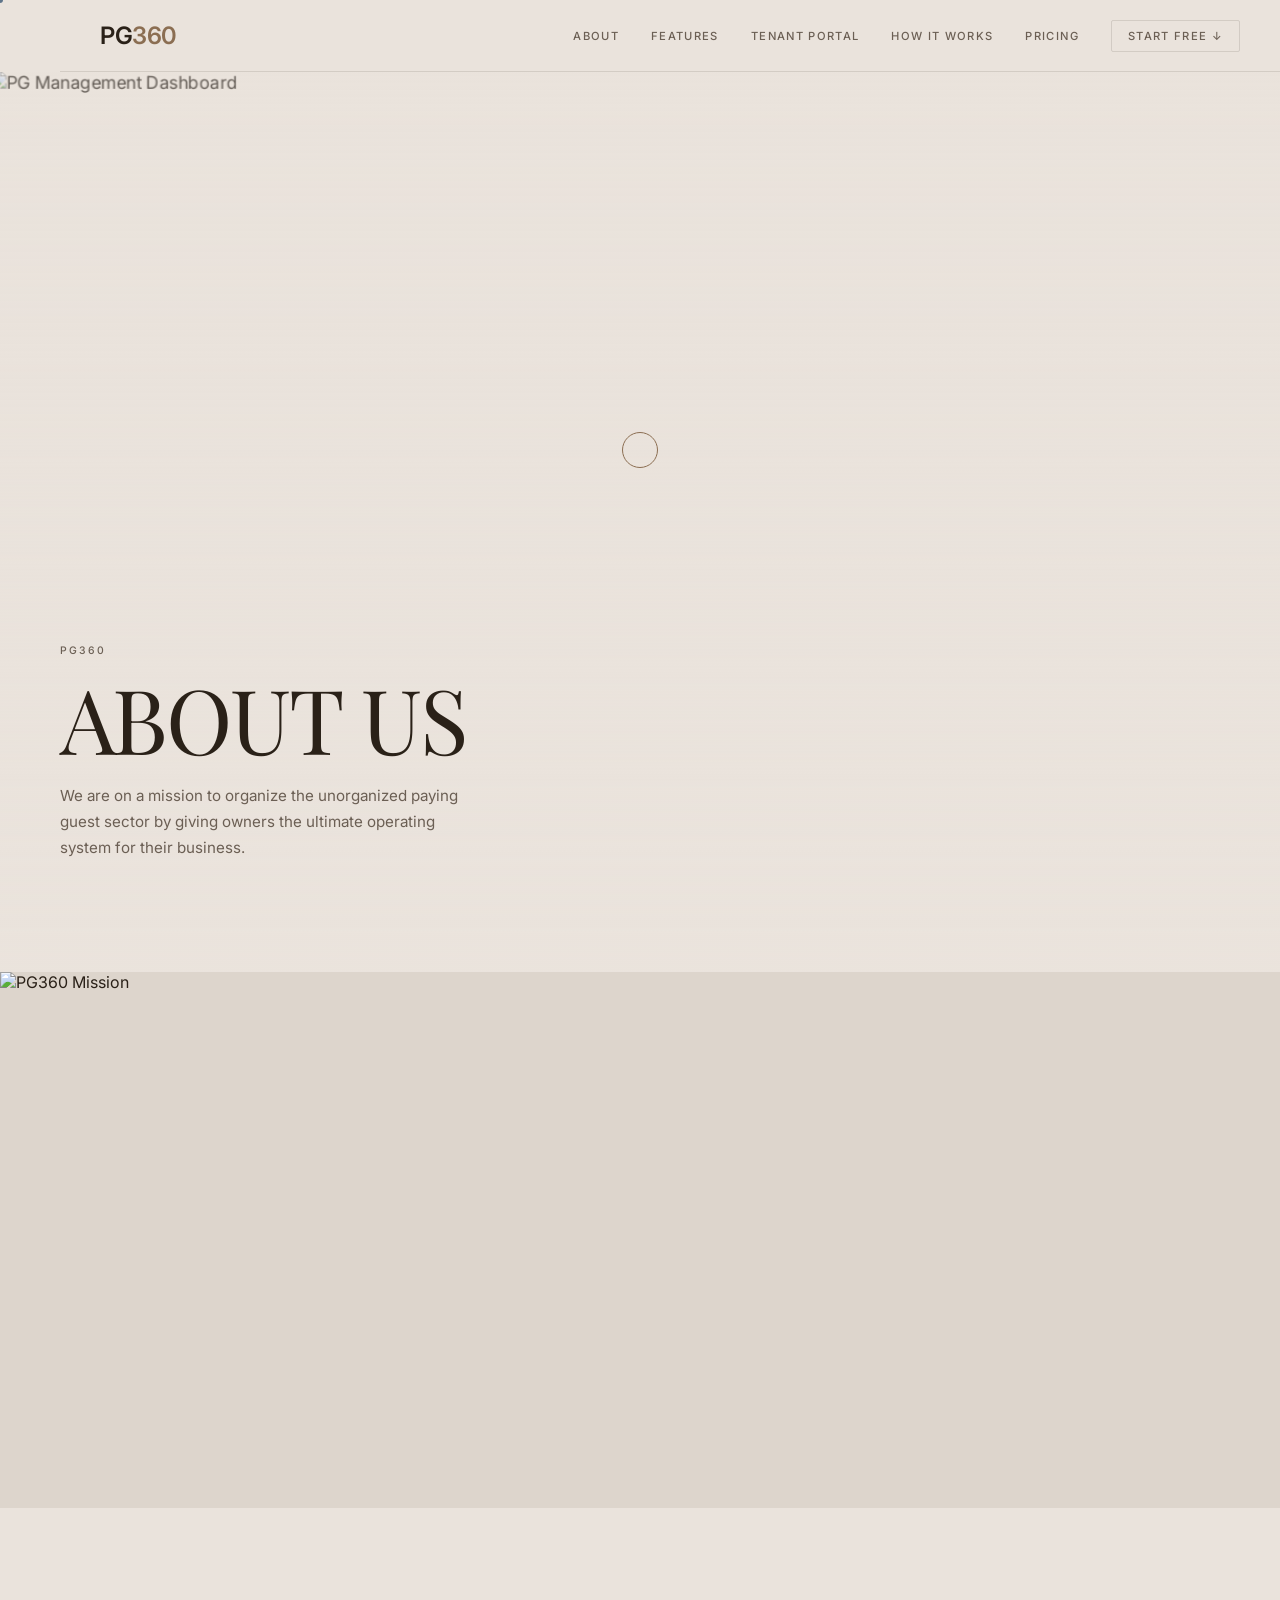
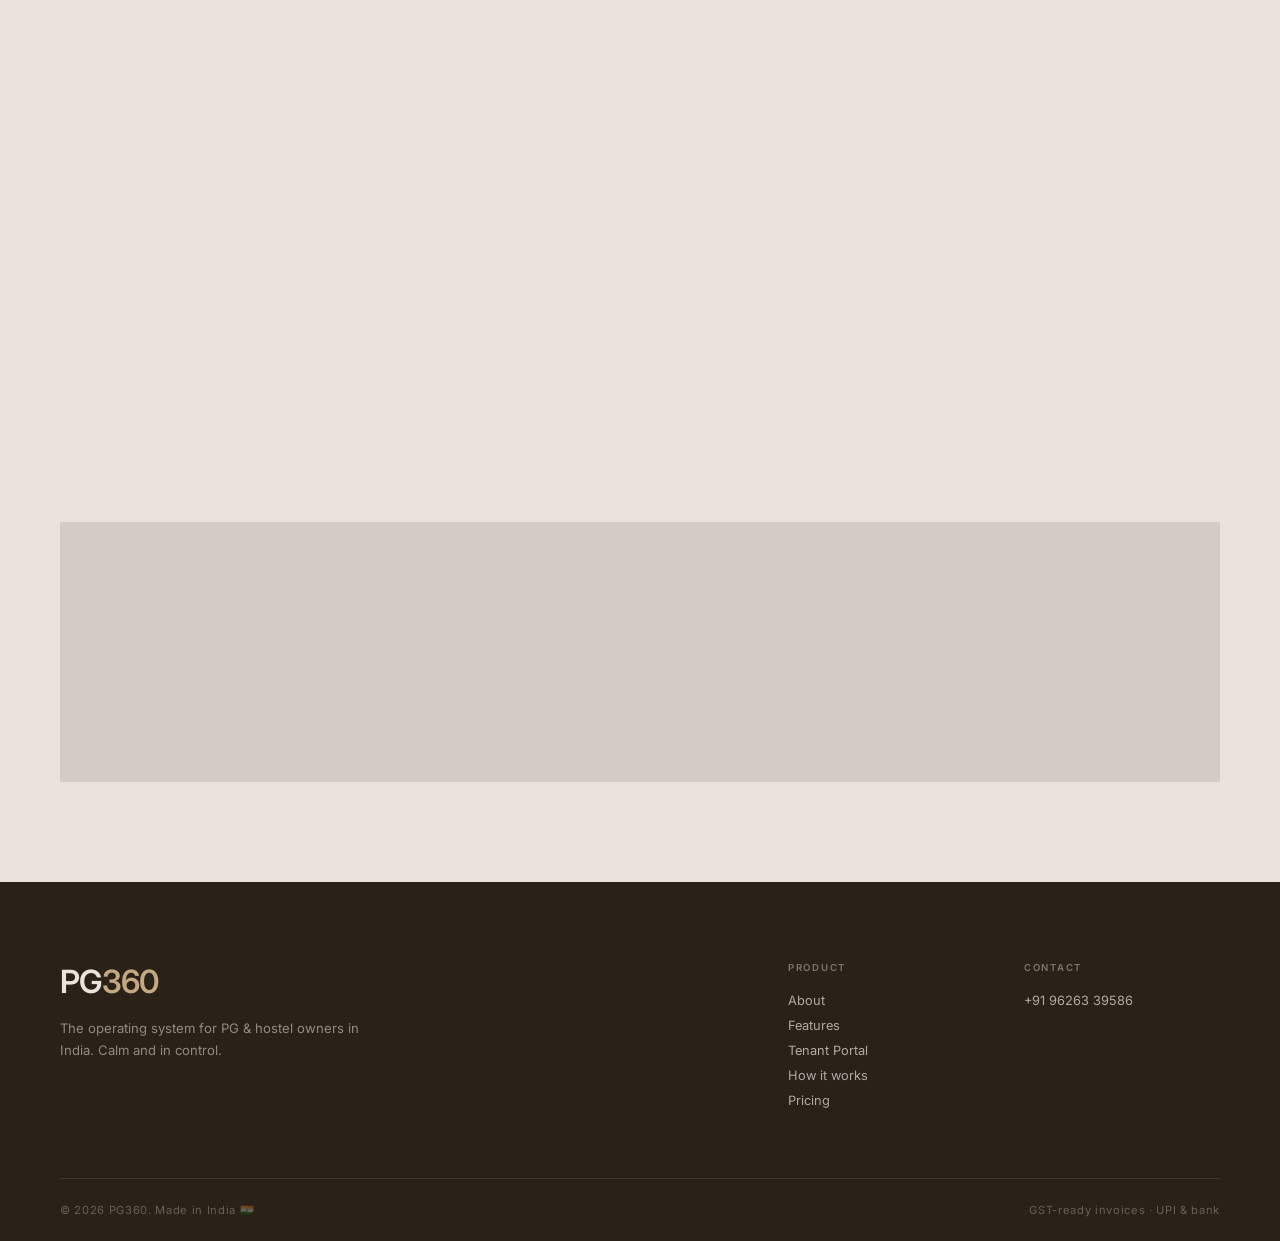
==== commit 067ded08: "Add files via upload" ====
--- a/about.html
+++ b/about.html
@@ -1,16 +1,21 @@
 <!DOCTYPE html>
 <html lang="en">
+
 <head>
   <meta charset="UTF-8">
   <meta name="viewport" content="width=device-width, initial-scale=1.0">
   <title>About Us — PG360 PG & Hostel Management</title>
-  <meta name="description" content="Learn about PG360's mission to organize the unorganized PG sector by providing the best operating system for PG owners.">
+  <meta name="description"
+    content="Learn about PG360's mission to organize the unorganized PG sector by providing the best operating system for PG owners.">
   <link rel="preconnect" href="https://fonts.googleapis.com">
   <link rel="preconnect" href="https://fonts.gstatic.com" crossorigin>
-  <link href="https://fonts.googleapis.com/css2?family=Inter:wght@300;400;500;600&family=Playfair+Display:wght@400;500;600&display=swap" rel="stylesheet">
+  <link
+    href="https://fonts.googleapis.com/css2?family=Inter:wght@300;400;500;600&family=Playfair+Display:wght@400;500;600&display=swap"
+    rel="stylesheet">
   <link rel="stylesheet" href="style.css">
   <link rel="stylesheet" href="pages.css">
 </head>
+
 <body>
 
   <!-- Navigation -->
@@ -48,7 +53,8 @@
       <div class="hero-text-overlay">
         <div class="hero-label">PG360</div>
         <h1 class="hero-title">ABOUT US</h1>
-        <p class="hero-desc">We are on a mission to organize the unorganized paying guest sector by giving owners the ultimate operating system for their business.</p>
+        <p class="hero-desc">We are on a mission to organize the unorganized paying guest sector by giving owners the
+          ultimate operating system for their business.</p>
       </div>
     </section>
 
@@ -60,8 +66,11 @@
       <div class="about-mission-content reveal">
         <div class="section-label">OUR MISSION</div>
         <h2>Redefining PG Management.</h2>
-        <p>PG360 was born out of a simple observation: managing a PG is unnecessarily chaotic. For years, PG owners have had to rely on registers, complicated spreadsheets, endless WhatsApp groups, and sheer willpower.</p>
-        <p>We believe that managing your property should be calm and entirely in your control. By blending intuitive design and automation, we created a dashboard that replaces the chaos, letting you focus on scaling your business and providing better service to your tenants.</p>
+        <p>PG360 was born out of a simple observation: managing a PG is unnecessarily chaotic. For years, PG owners have
+          had to rely on registers, complicated spreadsheets, endless WhatsApp groups, and sheer willpower.</p>
+        <p>We believe that managing your property should be calm and entirely in your control. By blending intuitive
+          design and automation, we created a dashboard that replaces the chaos, letting you focus on scaling your
+          business and providing better service to your tenants.</p>
       </div>
     </section>
 
@@ -95,17 +104,20 @@
         <div class="value-card reveal">
           <span class="value-num">01</span>
           <h3>Simplicity First</h3>
-          <p>Software shouldn't require a manual. We design our modules to be instantly understandable by anyone, regardless of their technical background.</p>
+          <p>Software shouldn't require a manual. We design our modules to be instantly understandable by anyone,
+            regardless of their technical background.</p>
         </div>
         <div class="value-card reveal">
           <span class="value-num">02</span>
           <h3>Owner Empowerment</h3>
-          <p>We build tools that put you in complete control of your finances, occupancy, and tenant satisfaction. No middleman, just clarity.</p>
+          <p>We build tools that put you in complete control of your finances, occupancy, and tenant satisfaction. No
+            middleman, just clarity.</p>
         </div>
         <div class="value-card reveal">
           <span class="value-num">03</span>
           <h3>Tenant Experience</h3>
-          <p>Happy tenants stay longer. That's why we built a beautiful portal for them to track dues, raise complaints, and fetch the WiFi password without bothering you.</p>
+          <p>Happy tenants stay longer. That's why we built a beautiful portal for them to track dues, raise complaints,
+            and fetch the WiFi password without bothering you.</p>
         </div>
       </div>
     </section>
@@ -130,7 +142,7 @@
             <h5>CONTACT</h5>
             <a href="tel:+919626339586" id="footer-phone">+91 96263 39586</a>
           </div>
-          </div>
+        </div>
       </div>
       <div class="footer-bottom">
         <span>© 2026 PG360. Made in India 🇮🇳</span>
@@ -141,4 +153,5 @@
 
   <script src="script.js"></script>
 </body>
-</html>
+
+</html>
--- a/style.css
+++ b/style.css
@@ -423,38 +423,12 @@
   background: var(--border);
 }
 
-.amenity-card {
-  background: var(--bg);
-  padding: 48px 36px;
-  transition: all 0.4s var(--ease);
-  cursor: default;
-}
-
-.amenity-card:hover {
-  background: var(--bg-dark);
-  transform: translateY(-4px);
-}
-
-.amenity-icon {
-  width: 40px;
-  height: 40px;
-  margin-bottom: 24px;
-}
-
 .amenity-icon svg {
   width: 100%;
   height: 100%;
   color: var(--accent);
 }
 
-.amenity-card h3 {
-  font-size: 0.8rem;
-  letter-spacing: 0.1em;
-  font-weight: 600;
-  margin-bottom: 12px;
-  color: var(--text);
-}
-
 .amenity-card p {
   font-size: 0.82rem;
   line-height: 1.7;
@@ -470,9 +444,9 @@
 
 .dining-image-wrap {
   position: sticky;
-  top: 0;
+  top: var(--nav-h);
   width: 50%;
-  height: 100vh;
+  height: calc(100vh - var(--nav-h));
   overflow: hidden;
 }
 
@@ -708,7 +682,7 @@
 
 .hk-items {
   display: grid;
-  grid-template-columns: repeat(4, 1fr);
+  grid-template-columns: repeat(3, 1fr);
   gap: 40px;
 }
 
@@ -847,7 +821,7 @@
 
 .footer-links {
   display: grid;
-  grid-template-columns: repeat(3, 1fr);
+  grid-template-columns: repeat(2, 1fr);
   gap: 40px;
 }
 
@@ -886,7 +860,7 @@
 @keyframes fadeUp {
   to {
     opacity: 1;
-    transform: translateY(0);
+    transform: translateY(0) rotateX(0);
   }
 }
 
@@ -895,18 +869,125 @@
   50% { transform: translateY(6px); }
 }
 
-/* ===== SCROLL REVEAL ===== */
+@keyframes shimmer {
+  0% { background-position: -200% 0; }
+  100% { background-position: 200% 0; }
+}
+
+/* ===== HERO 3D SUPPORT ===== */
+.hero-bg {
+  will-change: transform, border-radius;
+  transition: box-shadow 0.4s var(--ease);
+  overflow: hidden;
+}
+
+.hero-section {
+  perspective: 1500px;
+}
+
+.hero-text-overlay {
+  will-change: transform, opacity;
+}
+
+/* ===== 3D SCROLL REVEAL ===== */
 .reveal {
   opacity: 0;
-  transform: translateY(40px) scale(0.96);
-  filter: blur(8px);
-  transition: all 1.2s cubic-bezier(0.16, 1, 0.3, 1);
+  transform: perspective(1200px) translateY(50px) rotateX(4deg) scale(0.95);
+  filter: blur(10px);
+  transition: all 1.4s cubic-bezier(0.16, 1, 0.3, 1);
+  will-change: transform, opacity, filter;
 }
 
 .reveal.visible {
   opacity: 1;
-  transform: translateY(0) scale(1);
+  transform: perspective(1200px) translateY(0) rotateX(0) scale(1);
   filter: blur(0);
+}
+
+/* ===== 3D IMAGE WRAPPERS ===== */
+.dining-image-wrap,
+.common-image-wrap,
+.service-img,
+.about-mission-img {
+  perspective: 1000px;
+  transform-style: preserve-3d;
+  overflow: hidden;
+}
+
+.dining-image-wrap img,
+.common-image-wrap img,
+.service-img img,
+.about-mission-img img {
+  will-change: transform;
+  transition: transform 0.1s linear;
+  transform-origin: center center;
+  backface-visibility: hidden;
+}
+
+/* ===== 3D AMENITY CARDS ===== */
+.amenity-card {
+  background: var(--bg);
+  padding: 48px 36px;
+  cursor: default;
+  will-change: transform, box-shadow;
+  transition: transform 0.4s cubic-bezier(0.16, 1, 0.3, 1),
+              background 0.4s var(--ease),
+              box-shadow 0.4s var(--ease);
+  transform-style: preserve-3d;
+  backface-visibility: hidden;
+}
+
+.amenity-card:hover {
+  /* transform handled by JS for 3D tilt */
+}
+
+.amenity-icon {
+  width: 40px;
+  height: 40px;
+  margin-bottom: 24px;
+  transition: transform 0.5s cubic-bezier(0.16, 1, 0.3, 1);
+}
+
+.amenity-card:hover .amenity-icon {
+  transform: translateZ(20px) scale(1.1);
+}
+
+.amenity-card h3 {
+  font-size: 0.8rem;
+  letter-spacing: 0.1em;
+  font-weight: 600;
+  margin-bottom: 12px;
+  color: var(--text);
+  transition: transform 0.5s cubic-bezier(0.16, 1, 0.3, 1);
+}
+
+.amenity-card:hover h3 {
+  transform: translateZ(10px);
+}
+
+/* ===== HK ITEMS 3D ENTRANCE ===== */
+.hk-animated {
+  opacity: 0;
+  transform: perspective(800px) translateY(40px) rotateX(6deg);
+  transition: all 0.9s cubic-bezier(0.16, 1, 0.3, 1);
+  will-change: transform, opacity;
+}
+
+.hk-animated.hk-visible {
+  opacity: 1;
+  transform: perspective(800px) translateY(0) rotateX(0);
+}
+
+/* ===== STAT NUMBER ANIMATION ===== */
+.stat-number {
+  opacity: 0;
+  transform: translateY(30px);
+  transition: all 0.8s cubic-bezier(0.16, 1, 0.3, 1);
+}
+
+.stat-number.stat-visible {
+  opacity: 1;
+  transform: translateY(0);
 }
 
 /* ===== CUSTOM CURSOR & MAGNETIC ===== */
@@ -926,6 +1007,7 @@
     z-index: 9999;
     transform: translate(-50%, -50%);
     transition: width 0.2s, height 0.2s, background 0.2s;
+    mix-blend-mode: difference;
   }
 
   .custom-cursor-ring {
@@ -945,10 +1027,10 @@
   }
   
   .custom-cursor-ring.hover {
-    width: 60px;
-    height: 60px;
-    background-color: rgba(139, 110, 82, 0.1);
-    border-color: transparent;
+    width: 64px;
+    height: 64px;
+    background-color: rgba(139, 110, 82, 0.08);
+    border-color: rgba(139, 110, 82, 0.4);
   }
 }
 
@@ -1016,8 +1098,9 @@
   .feature-section { padding: 60px 24px; }
   .feature-split { grid-template-columns: 1fr; gap: 24px; }
 
-  .dining-section { grid-template-columns: 1fr; }
-  .dining-content { padding: 48px 24px; }
+  .dining-section { flex-direction: column; }
+  .dining-image-wrap { width: 100%; height: 50vh; position: relative; top: auto; }
+  .dining-content { width: 100%; padding: 48px 24px; min-height: auto; }
 
   .security-section { padding: 60px 24px; }
 
